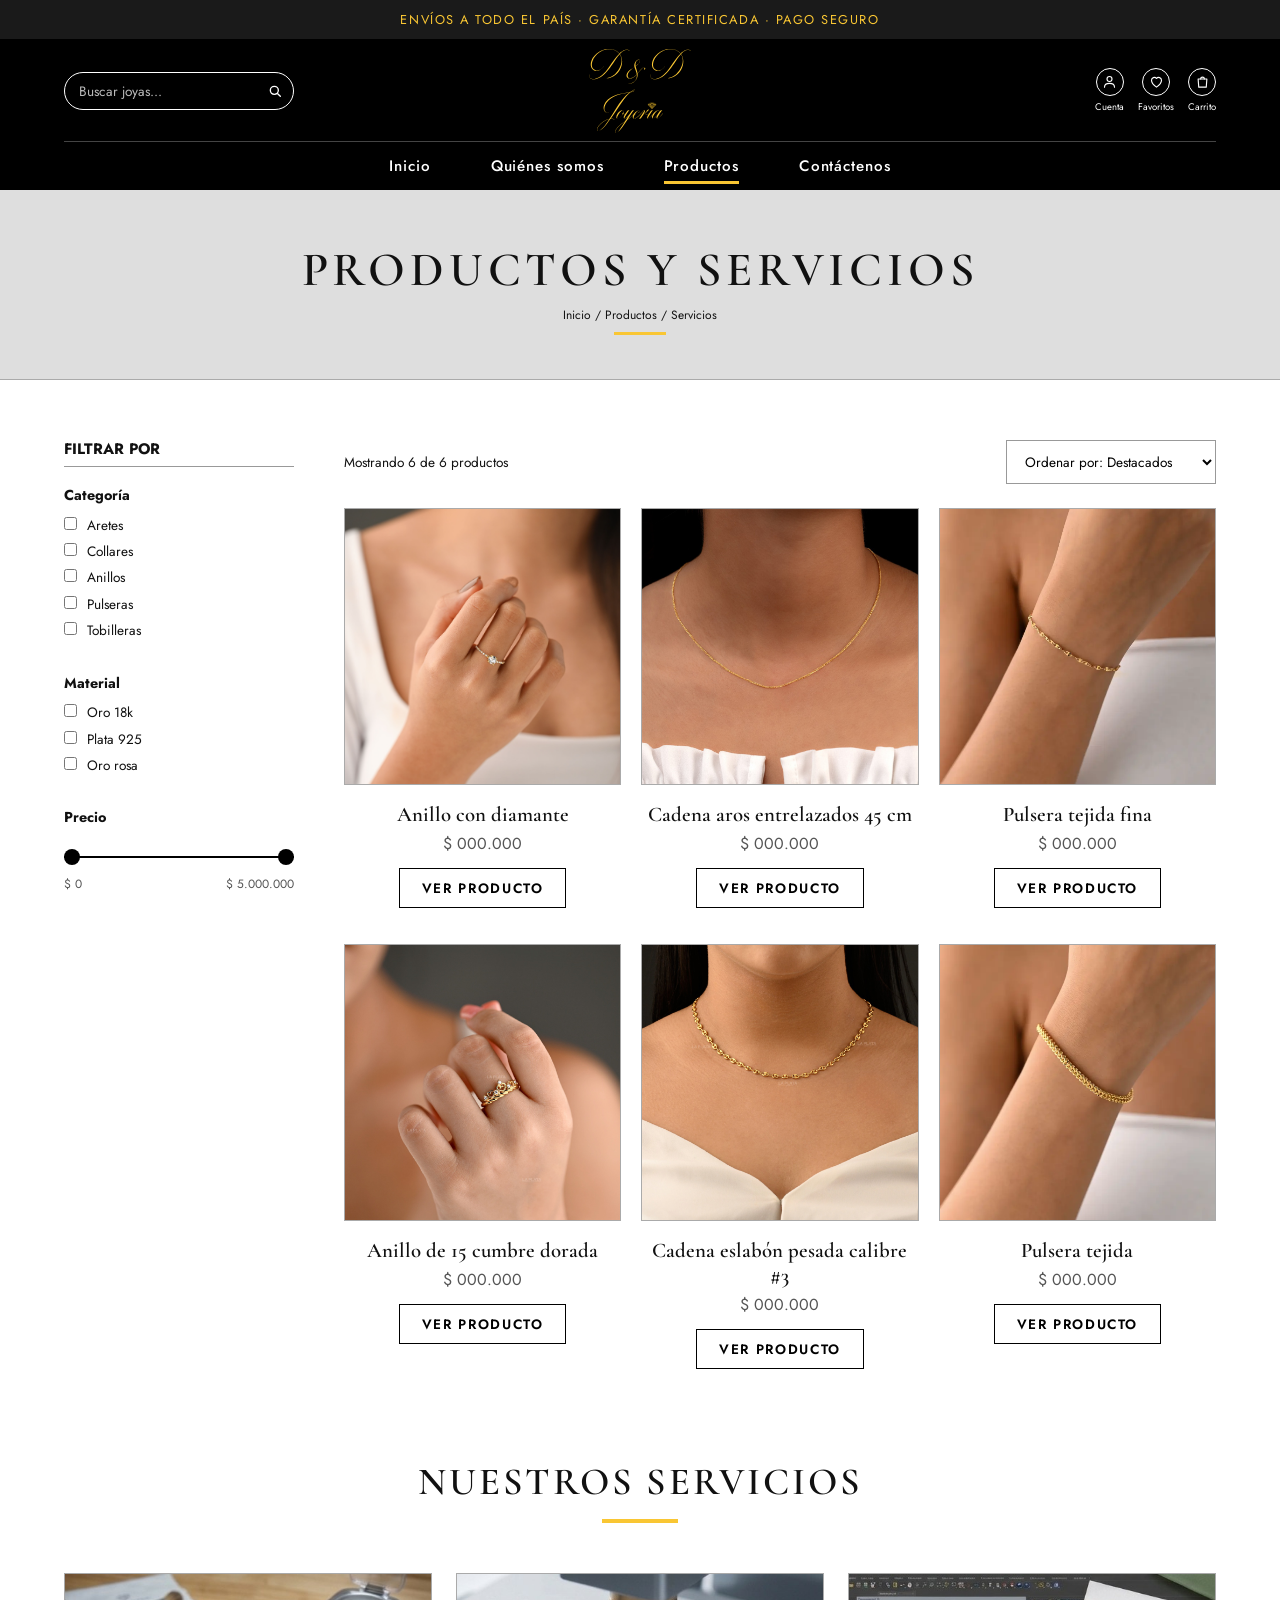
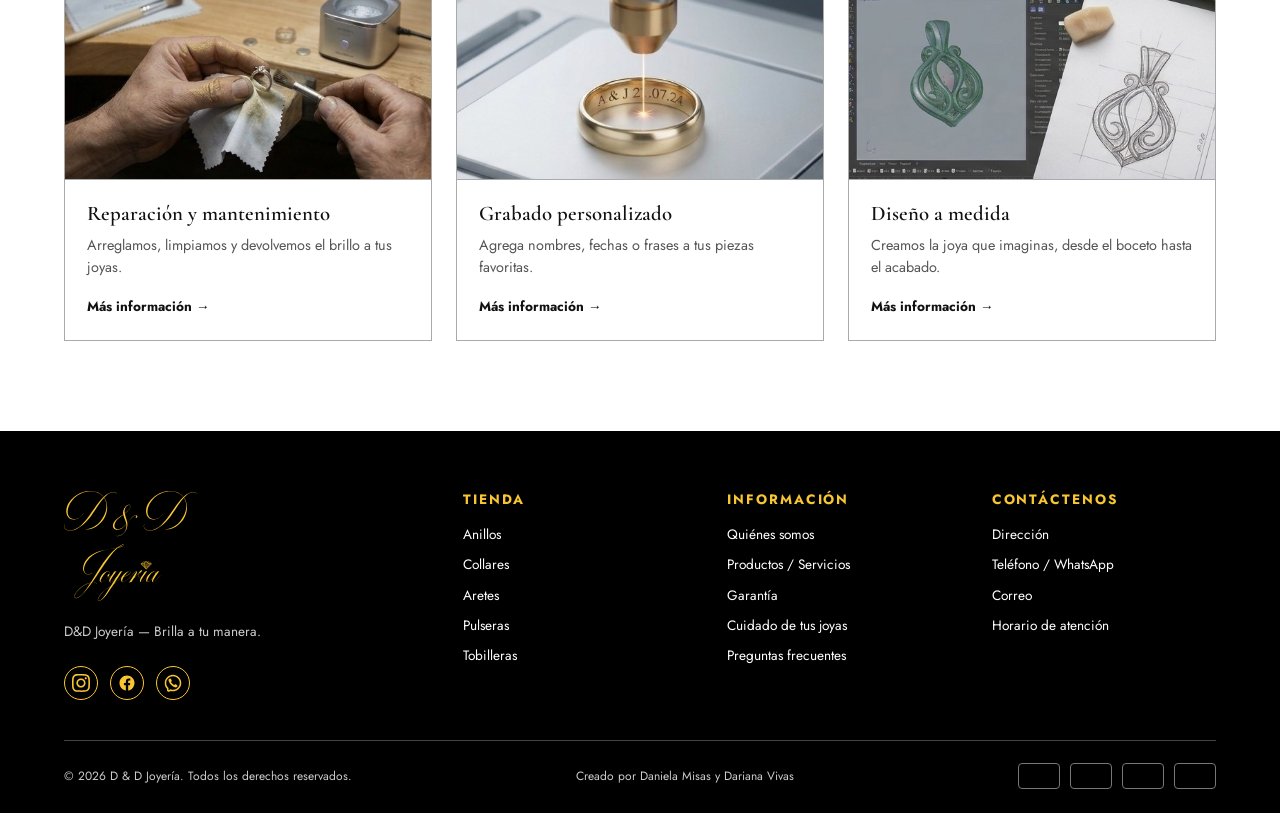
==== pages/productos.html @ 406ed910 "Pagina Web DyD joyeria" ====
<!DOCTYPE html>
<html lang="es">
<head>
    <meta charset="UTF-8">
    <meta name="viewport" content="width=device-width, initial-scale=1.0">
    <title>Productos y servicios | D&amp;D Joyería</title>
    <link rel="icon" href="../assets/icons/favicon.ico" type="image/x-icon">
    <link rel="preconnect" href="https://fonts.googleapis.com">
    <link rel="preconnect" href="https://fonts.gstatic.com" crossorigin>
    <link href="https://fonts.googleapis.com/css2?family=Cormorant+Garamond:wght@500;600;700&family=Jost:wght@400;500;600;700&display=swap" rel="stylesheet">
    <link rel="stylesheet" href="../css/styles.css">
</head>
<body>

    <div class="topbar">Envíos a todo el país · Garantía certificada · Pago seguro</div>

    <header class="main-header header-interno">
        <form class="search" role="search" action="#">
            <label for="buscar" class="sr-only">Buscar joyas</label>
            <input type="search" id="buscar" name="q" placeholder="Buscar joyas...">
            <button type="submit" aria-label="Buscar"><svg viewBox="0 0 24 24" aria-hidden="true"><circle cx="11" cy="11" r="6"/><path d="m16 16 4 4"/></svg></button>
        </form>

        <a class="logo" href="../index.html"><img src="../assets/icons/logo-dyd-joyeria.svg" alt="D&D Joyería" width="743" height="614"></a>

        <div class="header-icons">
            <a href="#" class="icon-link"><span class="icon-circle"><svg viewBox="0 0 24 24" aria-hidden="true"><circle cx="12" cy="8" r="4"/><path d="M4 21c0-4 4-6 8-6s8 2 8 6"/></svg></span><small>Cuenta</small></a>
            <a href="#" class="icon-link icon-favoritos"><span class="icon-circle"><svg viewBox="0 0 24 24" aria-hidden="true"><path d="M12 21s-8-5.5-8-11a4.5 4.5 0 0 1 8-2.8A4.5 4.5 0 0 1 20 10c0 5.5-8 11-8 11z"/></svg></span><small>Favoritos</small></a>
            <a href="#" class="icon-link"><span class="icon-circle"><svg viewBox="0 0 24 24" aria-hidden="true"><path d="M5 8h14l-1 13H6z"/><path d="M9 8a3 3 0 0 1 6 0"/></svg></span><small>Carrito</small></a>
        </div>

        <nav class="nav-bar">
            <ul>
                <li><a href="../index.html">Inicio</a></li>
                <li><a href="quienes-somos.html">Quiénes somos</a></li>
                <li><a href="productos.html" class="active">Productos</a></li>
                <li><a href="contactenos.html">Contáctenos</a></li>
            </ul>
        </nav>
    </header>

    <main>
        <section class="page-banner">
            <h1>Productos y servicios</h1>
            <p class="breadcrumb"><a href="../index.html">Inicio</a> / <span aria-current="page">Productos / Servicios</span></p>
        </section>

        <section class="catalog container">
            <aside class="filters" aria-label="Filtros">
                <h2>Filtrar por</h2>
                <fieldset><legend>Categoría</legend><label><input type="checkbox" name="categoria" value="aretes"> Aretes</label><label><input type="checkbox" name="categoria" value="collares"> Collares</label><label><input type="checkbox" name="categoria" value="anillos"> Anillos</label><label><input type="checkbox" name="categoria" value="pulseras"> Pulseras</label><label><input type="checkbox" name="categoria" value="Tobilleras"> Tobilleras</label></fieldset>
                <fieldset><legend>Material</legend><label><input type="checkbox" name="material" value="Oro 18k"> Oro 18k</label><label><input type="checkbox" name="material" value="Plata 925"> Plata 925</label><label><input type="checkbox" name="material" value="Oro rosa"> Oro rosa</label></fieldset>
                <fieldset>
                    <legend>Precio</legend>
                    <div class="range-dual">
                        <input type="range" id="precio-min" min="0" max="5000000" step="50000" value="0" aria-label="Precio mínimo">
                        <input type="range" id="precio-max" min="0" max="5000000" step="50000" value="5000000" aria-label="Precio máximo">
                    </div>
                    <p class="range-labels"><span id="precio-min-txt">$ 0</span><span id="precio-max-txt">$ 5.000.000</span></p>
                </fieldset>
            </aside>

            <div class="catalog-main">
                <div class="toolbar">
                    <p>Mostrando 6 de 6 productos</p>
                    <label class="sr-only" for="orden">Ordenar por</label>
                    <select id="orden" name="orden">
                        <option>Ordenar por: Destacados</option>
                        <option>Precio: menor a mayor</option>
                        <option>Precio: mayor a menor</option>
                        <option>Más recientes</option>
                    </select>
                </div>
                <div class="catalog-grid">
                    <article class="product">
                        <img src="../assets/images/anillo-diamante.png" alt="Anillo con diamante">
                        <h3>Anillo con diamante</h3>
                        <p class="price">$ 000.000</p>
                        <a href="#" class="btn btn-outline btn-xs">Ver producto</a>
                    </article>
                    <article class="product">
                        <img src="../assets/images/cadena-aros-entrelazados-45cm.jpg" alt="Cadena aros entrelazados 45 cm">
                        <h3>Cadena aros entrelazados 45 cm</h3>
                        <p class="price">$ 000.000</p>
                        <a href="#" class="btn btn-outline btn-xs">Ver producto</a>
                    </article>
                    <article class="product">
                        <img src="../assets/images/pulsera-tejida-fina.png" alt="Pulsera tejida fina">
                        <h3>Pulsera tejida fina</h3>
                        <p class="price">$ 000.000</p>
                        <a href="#" class="btn btn-outline btn-xs">Ver producto</a>
                    </article>
                    <article class="product">
                        <img src="../assets/images/anillo-15-cumbre-dorada.jpg" alt="Anillo de 15 cumbre dorada">
                        <h3>Anillo de 15 cumbre dorada</h3>
                        <p class="price">$ 000.000</p>
                        <a href="#" class="btn btn-outline btn-xs">Ver producto</a>
                    </article>
                    <article class="product">
                        <img src="../assets/images/cadena-eslabon-pesada-3.jpg" alt="Cadena eslabón pesada calibre #3">
                        <h3>Cadena eslabón pesada calibre #3</h3>
                        <p class="price">$ 000.000</p>
                        <a href="#" class="btn btn-outline btn-xs">Ver producto</a>
                    </article>
                    <article class="product">
                        <img src="../assets/images/pulsera-tejida.png" alt="Pulsera tejida">
                        <h3>Pulsera tejida</h3>
                        <p class="price">$ 000.000</p>
                        <a href="#" class="btn btn-outline btn-xs">Ver producto</a>
                    </article>
                </div>
            </div>
        </section>

        <section class="services container">
            <h2 class="section-title">Nuestros servicios</h2>
            <div class="services-grid">
                <article class="service">
                    <img src="../assets/images/reparacionymantenimiento.jpg" alt="">
                    <div class="service-body">
                        <h3>Reparación y mantenimiento</h3>
                        <p>Arreglamos, limpiamos y devolvemos el brillo a tus joyas.</p>
                        <a href="contactenos.html">Más información &rarr;</a>
                    </div>
                </article>
                <article class="service">
                    <img src="../assets/images/grabadopersonalizado.jpg" alt="">
                    <div class="service-body">
                        <h3>Grabado personalizado</h3>
                        <p>Agrega nombres, fechas o frases a tus piezas favoritas.</p>
                        <a href="contactenos.html">Más información &rarr;</a>
                    </div>
                </article>
                <article class="service">
                    <img src="../assets/images/diseñoamedida.jpg" alt="">
                    <div class="service-body">
                        <h3>Diseño a medida</h3>
                        <p>Creamos la joya que imaginas, desde el boceto hasta el acabado.</p>
                        <a href="contactenos.html">Más información &rarr;</a>
                    </div>
                </article>
            </div>
        </section>
    </main>

    <footer class="main-footer">
        <div class="container">
            <div class="footer-grid">
                <div class="footer-brand">
                    <img src="../assets/icons/logo-dyd-joyeria.svg" alt="D&D Joyería" width="743" height="614">
                    <p class="footer-text">D&amp;D Joyería — Brilla a tu manera.</p>
                    <div class="social">
                        <a href="#" aria-label="Instagram"><img src="../assets/icons/instagram.svg" alt=""></a>
                        <a href="#" aria-label="Facebook"><img src="../assets/icons/facebook.svg" alt=""></a>
                        <a href="#" aria-label="WhatsApp"><img src="../assets/icons/whatsapp.svg" alt=""></a>
                    </div>
                </div>
                <div>
                    <h3>Tienda</h3>
                    <ul>
                        <li><a href="productos.html">Anillos</a></li>
                        <li><a href="productos.html">Collares</a></li>
                        <li><a href="productos.html">Aretes</a></li>
                        <li><a href="productos.html">Pulseras</a></li>
                        <li><a href="productos.html">Tobilleras</a></li>
                    </ul>
                </div>
                <div>
                    <h3>Información</h3>
                    <ul>
                        <li><a href="quienes-somos.html">Quiénes somos</a></li>
                        <li><a href="productos.html">Productos / Servicios</a></li>
                        <li><a href="#">Garantía</a></li>
                        <li><a href="#">Cuidado de tus joyas</a></li>
                        <li><a href="#">Preguntas frecuentes</a></li>
                    </ul>
                </div>
                <div>
                    <h3>Contáctenos</h3>
                    <ul>
                        <li><a href="contactenos.html">Dirección</a></li>
                        <li><a href="contactenos.html">Teléfono / WhatsApp</a></li>
                        <li><a href="contactenos.html">Correo</a></li>
                        <li><a href="contactenos.html">Horario de atención</a></li>
                    </ul>
                </div>
            </div>
            <div class="footer-bottom">
                <p>&copy; 2026 D &amp; D Joyería. Todos los derechos reservados.</p>
                <p>Creado por Daniela Misas y Dariana Vivas</p>
                <div class="payments" aria-label="Medios de pago"><span></span><span></span><span></span><span></span></div>
            </div>
        </div>
    </footer>

    <script src="../js/main.js"></script>
</body>
</html>
---- css/styles.css ----
/* ==========================================================================
   D&D JOYERÍA · Estilos base + Inicio (según mockup)
   ========================================================================== */
:root {
    --negro: #000;
    --barra: #1a1a1a;
    --amarillo: #F9C633;      /* Verifica el valor exacto con el cuentagotas en Illustrator */
    --gris: #dedede;          /* Placeholders de imagen */
    --gris-claro: #f1f1f1;    /* Franjas de beneficios y newsletter */
    --texto: #111;
    --texto-suave: #555;
    --fuente: 'Jost', 'Helvetica Neue', Arial, sans-serif;
    --fuente-titulos: 'Cormorant Garamond', Georgia, 'Times New Roman', serif;
}

/* ---------- Reinicio y base ---------- */
* { margin: 0; padding: 0; box-sizing: border-box; }
html { scroll-behavior: smooth; }
body { font-family: var(--fuente); color: var(--texto); background: #fff; line-height: 1.5; overflow-x: hidden; }
a { color: inherit; text-decoration: none; }
img { display: block; max-width: 100%; }
ul { list-style: none; }
h1, h2, h3 { line-height: 1.2; }
:focus-visible { outline: 2px solid #000; outline-offset: 2px; box-shadow: 0 0 0 5px var(--amarillo); }
.container { width: 90%; max-width: 1180px; margin: 0 auto; }
.center { text-align: center; }
.sr-only { position: absolute; width: 1px; height: 1px; overflow: hidden; clip: rect(0 0 0 0); white-space: nowrap; }

/* Título de sección con línea amarilla */
.section-title { text-align: center; text-transform: uppercase; font-size: 2rem; font-weight: 700; margin-bottom: 50px; }
.section-title::after { content: ""; display: block; width: 76px; height: 4px; background: var(--amarillo); margin: 14px auto 0; }

/* Botones */
.btn { display: inline-block; padding: 16px 44px; font: 700 .95rem var(--fuente); text-transform: uppercase; border: 1px solid #000; cursor: pointer; transition: background .25s, color .25s; }
.btn-dark { background: #000; color: var(--amarillo); }
.btn-dark:hover { background: var(--amarillo); color: #000; }
.btn-outline { background: transparent; color: #000; }
.btn-outline:hover { background: #000; color: var(--amarillo); }
.btn-small { padding: 14px 52px; font-size: .85rem; }

/* ---------- Barra superior ---------- */
.topbar { background: var(--barra); color: var(--amarillo); text-align: center; font-size: .9rem; text-transform: uppercase; padding: 10px 5%; }

/* ---------- Encabezado ---------- */
.main-header { position: sticky; top: 0; z-index: 1000; display: grid; grid-template-columns: 1fr auto 1fr; align-items: center; background: var(--negro); color: #fff; padding: 10px 5%; }
.logo img { height: 74px; width: auto; }
.menu-toggle { justify-self: start; display: flex; flex-direction: column; gap: 7px; width: 36px; padding: 6px 0; background: none; border: 0; cursor: pointer; }
.menu-toggle span { display: block; height: 2px; background: #fff; transition: transform .25s, opacity .25s; }
.menu-toggle[aria-expanded="true"] span:nth-child(1) { transform: translateY(9px) rotate(45deg); }
.menu-toggle[aria-expanded="true"] span:nth-child(2) { opacity: 0; }
.menu-toggle[aria-expanded="true"] span:nth-child(3) { transform: translateY(-9px) rotate(-45deg); }

.header-icons { justify-self: end; display: flex; gap: 14px; }
.icon-link { display: flex; flex-direction: column; align-items: center; gap: 4px; }
.icon-circle { display: grid; place-items: center; width: 28px; height: 28px; border: 1px solid #fff; border-radius: 50%; }
.icon-circle svg { width: 15px; height: 15px; fill: none; stroke: #fff; stroke-width: 1.8; stroke-linecap: round; stroke-linejoin: round; }
.icon-link small { font-size: .6rem; }
.icon-link:hover .icon-circle { border-color: var(--amarillo); }

/* Menú desplegable (hamburguesa) */
.nav-bar { position: absolute; top: 100%; left: 0; right: 0; background: var(--negro); border-top: 1px solid #333; max-height: 0; overflow: hidden; transition: max-height .3s ease; }
.nav-bar.is-open { max-height: 320px; }
.nav-bar ul { display: flex; justify-content: center; gap: 50px; padding: 18px 5%; flex-wrap: wrap; }
.nav-bar a { font-size: .95rem; font-weight: 700; padding-bottom: 4px; border-bottom: 3px solid transparent; }
.nav-bar a:hover, .nav-bar a.active { border-bottom-color: var(--amarillo); }

/* ---------- Banner principal / Slider ---------- */
.hero { position: relative; height: clamp(400px, 62vh, 540px); background: var(--gris); border-bottom: 1px solid #aaa; }
.slide { position: absolute; inset: 0; display: flex; align-items: center; justify-content: center; text-align: center; padding: 0 20px;
         background-color: var(--gris); background-image: var(--img, none); background-size: cover; background-position: center;
         opacity: 0; visibility: hidden; transition: opacity .6s ease, visibility .6s; }
.slide.is-active { opacity: 1; visibility: visible; }
.slide-kicker { font-size: .95rem; font-weight: 700; text-transform: uppercase; margin-bottom: 18px; }
.slide-title { font-size: clamp(2rem, 4.6vw, 3.4rem); font-weight: 700; max-width: 11em; margin: 0 auto 34px; }
.slider-dots { position: absolute; left: 0; right: 0; bottom: 26px; display: flex; justify-content: center; gap: 14px; }
.slider-dots button { width: 16px; height: 16px; border-radius: 50%; border: 1px solid #555; background: #fff; cursor: pointer; padding: 0; }
.slider-dots button[aria-current="true"] { background: #000; }
.slider-arrow { display: none; position: absolute; top: 50%; transform: translateY(-50%); width: 36px; height: 36px; border-radius: 50%; border: 1px solid #555; background: #fff; font-size: 1.4rem; line-height: 1; cursor: pointer; }
.slider-arrow.prev { left: 14px; }
.slider-arrow.next { right: 14px; }

/* ---------- Categorías ---------- */
.categories { padding: 70px 0 30px; }
.categories-grid { display: grid; grid-template-columns: repeat(3, 1fr); gap: 40px 20px; max-width: 900px; margin: 0 auto; }
.cat { text-align: center; }
.cat img { width: min(100%, 210px); aspect-ratio: 1; margin: 0 auto 14px; border-radius: 50%; object-fit: cover; background: var(--gris); border: 1px solid #999; }
.cat span { font-weight: 700; font-size: .95rem; }
.cat:hover span { text-decoration: underline; text-decoration-color: var(--amarillo); text-decoration-thickness: 3px; text-underline-offset: 5px; }

/* ---------- Productos destacados ---------- */
.products { padding: 60px 0 80px; }
.products-grid { display: grid; grid-template-columns: repeat(3, 1fr); gap: 40px 24px; margin-bottom: 50px; }
.product { text-align: center; }
.product img { width: 100%; aspect-ratio: 1; object-fit: cover; background: var(--gris); border: 1px solid #aaa; margin-bottom: 18px; }
.product h3 { font-size: 1rem; font-weight: 700; }
.product .price { color: var(--texto-suave); margin-top: 4px; }
.product:hover h3 { text-decoration: underline; text-decoration-color: var(--amarillo); text-decoration-thickness: 3px; text-underline-offset: 4px; }

/* ---------- Banners promocionales ---------- */
.promos { display: grid; gap: 24px; }
.promo { display: flex; flex-direction: column; align-items: flex-start; justify-content: center; min-height: 300px; padding: 40px 12%;
         background-color: var(--gris); background-image: var(--img, none); background-size: cover; background-position: center; border: 1px solid #aaa; }
.promo h2 { font-size: 2rem; margin-bottom: 8px; }
.promo p { color: var(--texto-suave); font-size: 1.1rem; margin-bottom: 26px; }

/* ---------- Beneficios ---------- */
.benefits { background: var(--gris-claro); padding: 60px 5%; margin-top: 60px; }
.benefits-grid { display: grid; grid-template-columns: repeat(2, 1fr); gap: 40px 20px; max-width: 900px; margin: 0 auto; }
.benefit { text-align: center; }
.benefit-icon { display: block; width: 64px; height: 64px; margin: 0 auto 14px; border-radius: 50%; background: #fff; border: 1px solid #999; }
.benefit h3 { font-size: 1.05rem; }
.benefit p { color: var(--texto-suave); font-size: .95rem; }

/* ---------- Instagram ---------- */
.instagram { padding: 70px 0 80px; }
.insta-grid { display: grid; grid-template-columns: repeat(3, 1fr); gap: 16px; }
.insta-grid img { width: 100%; aspect-ratio: 1; object-fit: cover; background: var(--gris); border: 1px solid #aaa; }
.insta-grid a:hover img { opacity: .85; }

/* ---------- Newsletter ---------- */
.newsletter { background: var(--gris-claro); text-align: center; padding: 70px 5%; }
.newsletter h2 { font-size: 2rem; }
.newsletter > p { color: var(--texto-suave); font-size: 1.15rem; margin: 10px 0 36px; }
.newsletter-form { display: flex; gap: 12px; max-width: 800px; margin: 0 auto; }
.newsletter-form input { flex: 1; min-width: 0; padding: 20px 24px; font: 1rem var(--fuente); border: 1px solid #999; background: #fff; }
.newsletter-form .btn { padding: 0 44px; }
.newsletter-msg { min-height: 1.5em; margin-top: 16px; font-weight: 700; }

/* ---------- Pie de página ---------- */
.main-footer { background: var(--negro); color: #fff; padding: 60px 0 24px; }
.footer-grid { display: grid; grid-template-columns: 1.6fr 1fr 1fr 1fr; gap: 40px; margin-bottom: 40px; }
.footer-brand img { height: 90px; width: auto; margin-bottom: 40px; }
.social { display: flex; gap: 12px; }
.social a { display: grid; place-items: center; width: 34px; height: 34px; border: 1px solid var(--amarillo); border-radius: 50%; color: var(--amarillo); font-size: .7rem; font-weight: 700; }
.social a:hover { background: var(--amarillo); color: #000; }
.main-footer h3 { color: var(--amarillo); font-size: .85rem; text-transform: uppercase; margin-bottom: 16px; }
.main-footer li { margin-bottom: 10px; font-size: .85rem; }
.main-footer li a:hover { color: var(--amarillo); }
.footer-bottom { display: flex; justify-content: space-between; align-items: center; gap: 16px; flex-wrap: wrap; border-top: 1px solid #444; padding-top: 22px; font-size: .75rem; color: #ccc; }
.payments { display: flex; gap: 10px; }
.payments span { width: 42px; height: 26px; border: 1px solid #777; border-radius: 4px; }

/* ---------- Responsive ---------- */
@media (max-width: 768px) {
    .logo img { height: 56px; }
    .section-title { font-size: 1.5rem; margin-bottom: 36px; }
    .categories-grid { gap: 28px 12px; }
    .products-grid { grid-template-columns: repeat(2, 1fr); gap: 32px 16px; }
    .slider-arrow { display: block; }
    .promo { min-height: 220px; padding: 30px 8%; }
    .promo h2 { font-size: 1.5rem; }
    .benefits-grid { gap: 32px 12px; }
    .newsletter h2 { font-size: 1.5rem; }
    .newsletter-form { flex-direction: column; }
    .newsletter-form .btn { padding: 18px; }
    .footer-grid { grid-template-columns: 1fr 1fr; }
    .footer-brand { grid-column: 1 / -1; }
    .footer-brand img { margin-bottom: 24px; }
    .footer-bottom { flex-direction: column; text-align: center; }
    .nav-bar ul { flex-direction: column; align-items: center; gap: 16px; }
    .nav-bar.is-open { max-height: 380px; }
}
@media (max-width: 600px) {
    .icon-favoritos { display: none; }  /* El mockup móvil muestra 2 iconos */
    .icon-link small { display: none; }
    .insta-grid { gap: 8px; }
}
@media (prefers-reduced-motion: reduce) {
    * { transition: none !important; scroll-behavior: auto !important; }
}

/* ==========================================================================
   PÁGINAS INTERNAS (Quiénes somos · Productos / Servicios · Contáctenos)
   ========================================================================== */

/* ---------- Botones extra ---------- */
.btn-amarillo { background: var(--amarillo); color: #000; border-color: var(--amarillo); }
.btn-amarillo:hover { background: transparent; color: var(--amarillo); }
.btn-xs { padding: 9px 22px; font-size: .75rem; margin-top: 12px; }

/* ---------- Header interno (buscador + menú siempre visible) ---------- */
.header-interno { grid-template-columns: 1fr auto 1fr; row-gap: 8px; }
.header-interno .nav-bar { position: static; grid-column: 1 / -1; max-height: none; overflow: visible; border-top: 1px solid #444; }
.header-interno .nav-bar ul { gap: 60px; padding: 12px 0 2px; }
.search { justify-self: start; display: flex; align-items: center; width: min(100%, 230px); border: 1px solid #fff; border-radius: 20px; padding: 0 6px 0 14px; }
.search input { flex: 1; min-width: 0; background: transparent; border: 0; color: #fff; font: .85rem var(--fuente); padding: 8px 0; }
.search input::placeholder { color: #bbb; }
.search input:focus-visible { outline: none; box-shadow: none; }
.search:focus-within { border-color: var(--amarillo); }
.search button { background: none; border: 0; cursor: pointer; display: grid; place-items: center; padding: 4px; }
.search svg { width: 16px; height: 16px; fill: none; stroke: #fff; stroke-width: 2; stroke-linecap: round; }

/* ---------- Banner de página ---------- */
.page-banner { background: var(--gris); border-bottom: 1px solid #aaa; text-align: center; padding: 52px 5% 44px; }
.page-banner h1 { font-size: 2.4rem; text-transform: uppercase; }
.breadcrumb { font-size: .75rem; margin-top: 6px; }
.breadcrumb a:hover { text-decoration: underline; }
.breadcrumb::after { content: ""; display: block; width: 52px; height: 3px; background: var(--amarillo); margin: 8px auto 0; }

/* ---------- Quiénes somos ---------- */
.about { display: grid; grid-template-columns: 5fr 6fr; gap: 60px; align-items: start; padding: 70px 0 60px; }
.about-img { width: 100%; aspect-ratio: 1 / 1.1; object-fit: cover; background: var(--gris); border: 1px solid #aaa; }
.about-copy h2 { font-size: 1.8rem; }
.about-label { font-size: .8rem; text-transform: uppercase; margin: 6px 0 30px; }
.about-label::after { content: ""; display: block; width: 44px; height: 3px; background: var(--amarillo); margin-top: 10px; }
.about-copy p { font-size: 1.1rem; margin-bottom: 22px; max-width: 34em; }
.about-copy .btn { margin-top: 20px; }

.values { padding: 40px 0 50px; }
.values-grid { display: grid; grid-template-columns: repeat(3, 1fr); gap: 30px; max-width: 900px; margin: 0 auto; }
.value { text-align: center; }
.value .benefit-icon { background: var(--gris); }
.value h3 { font-size: 1.05rem; margin-bottom: 6px; }
.value p { color: var(--texto-suave); font-size: .95rem; }

.workshop { padding: 30px 0 80px; }
.workshop-grid { display: grid; grid-template-columns: repeat(4, 1fr); gap: 16px; }
.workshop-grid img { width: 100%; aspect-ratio: 1 / 1.1; object-fit: cover; background: var(--gris); border: 1px solid #aaa; }

.cta-band { background: var(--negro); color: #fff; text-align: center; padding: 56px 5%; }
.cta-band h2 { color: var(--amarillo); font-size: 1.8rem; }
.cta-band p { margin: 8px 0 26px; }
.cta-band + .main-footer { border-top: 1px solid #333; }

/* ---------- Productos / Servicios ---------- */
.catalog { display: grid; grid-template-columns: 230px 1fr; gap: 50px; padding: 60px 0 40px; align-items: start; }
.filters h2 { font-size: .95rem; text-transform: uppercase; padding-bottom: 8px; border-bottom: 1px solid #999; margin-bottom: 18px; }
.filters fieldset { border: 0; margin-bottom: 26px; }
.filters legend { font-size: .9rem; font-weight: 700; margin-bottom: 8px; }
.filters label { display: block; font-size: .85rem; margin-bottom: 6px; cursor: pointer; }
.filters input[type="checkbox"], .check input { accent-color: #000; margin-right: 6px; }

.range-dual { position: relative; height: 24px; margin-top: 8px; }
.range-dual::before { content: ""; position: absolute; left: 0; right: 0; top: 50%; height: 2px; background: #000; transform: translateY(-50%); }
.range-dual input { position: absolute; inset: 0; width: 100%; margin: 0; background: none; pointer-events: none; -webkit-appearance: none; appearance: none; }
.range-dual input::-webkit-slider-runnable-track { background: transparent; }
.range-dual input::-moz-range-track { background: transparent; }
.range-dual input::-webkit-slider-thumb { -webkit-appearance: none; pointer-events: auto; width: 16px; height: 16px; border-radius: 50%; background: #000; border: 0; cursor: pointer; }
.range-dual input::-moz-range-thumb { pointer-events: auto; width: 16px; height: 16px; border-radius: 50%; background: #000; border: 0; cursor: pointer; }
.range-dual input:focus-visible { outline: none; box-shadow: none; }
.range-dual input:focus-visible::-webkit-slider-thumb { box-shadow: 0 0 0 4px var(--amarillo); }
.range-dual input:focus-visible::-moz-range-thumb { box-shadow: 0 0 0 4px var(--amarillo); }
.range-labels { display: flex; justify-content: space-between; font-size: .75rem; color: var(--texto-suave); margin-top: 6px; }

.toolbar { display: flex; justify-content: space-between; align-items: center; gap: 16px; margin-bottom: 24px; font-size: .85rem; }
.toolbar select { padding: 10px 14px; border: 1px solid #999; background: #fff; font: .85rem var(--fuente); min-width: 210px; }
.catalog-grid { display: grid; grid-template-columns: repeat(3, 1fr); gap: 36px 20px; }
.pagination { display: flex; justify-content: center; gap: 10px; margin-top: 50px; }
.pagination a { display: grid; place-items: center; width: 38px; height: 38px; border: 1px solid #999; font-size: .9rem; }
.pagination a:hover { border-color: #000; }
.pagination a[aria-current="page"] { background: #000; color: #fff; border-color: #000; }

.services { padding: 50px 0 90px; }
.services-grid { display: grid; grid-template-columns: repeat(3, 1fr); gap: 24px; }
.service { border: 1px solid #aaa; background: #fff; }
.service img { width: 100%; aspect-ratio: 16 / 9; object-fit: cover; background: var(--gris); border-bottom: 1px solid #aaa; }
.service-body { padding: 22px; }
.service h3 { font-size: 1.05rem; margin-bottom: 8px; }
.service p { color: var(--texto-suave); font-size: .9rem; margin-bottom: 16px; }
.service a { font-size: .85rem; font-weight: 700; }
.service a:hover { text-decoration: underline; text-decoration-color: var(--amarillo); text-decoration-thickness: 3px; text-underline-offset: 4px; }

/* ---------- Contáctenos ---------- */
.contact { display: grid; grid-template-columns: 1.3fr 1fr; gap: 60px; padding: 70px 0 90px; align-items: start; }
.contact h2 { font-size: 1.4rem; margin-bottom: 24px; }
.contact-form { display: grid; grid-template-columns: 1fr 1fr; gap: 18px 20px; }
.field-full { grid-column: 1 / -1; }
.field label { display: block; font-size: .8rem; font-weight: 700; margin-bottom: 6px; }
.field input, .field textarea { width: 100%; padding: 11px 12px; border: 1px solid #777; background: #fff; font: .95rem var(--fuente); }
.field textarea { resize: vertical; }
.check { font-size: .8rem; cursor: pointer; }
.form-msg { margin-top: 16px; font-weight: 700; min-height: 1.5em; }

.contact-info li { display: flex; gap: 16px; align-items: center; margin-bottom: 20px; }
.contact-icon { flex: none; display: grid; place-items: center; width: 42px; height: 42px; border-radius: 50%; background: var(--gris); border: 1px solid #aaa; }
.contact-icon svg { width: 20px; height: 20px; fill: none; stroke: #111; stroke-width: 1.8; stroke-linecap: round; stroke-linejoin: round; }
.contact-info strong, .contact-info li span:not(.contact-icon), .contact-info li a { display: block; }
.contact-info strong { font-size: .9rem; }
.contact-info li a:hover { text-decoration: underline; text-decoration-color: var(--amarillo); text-decoration-thickness: 3px; text-underline-offset: 4px; }
.map-box { display: grid; place-items: center; aspect-ratio: 16 / 10; margin-top: 30px; background: var(--gris); border: 1px solid #aaa; color: var(--texto-suave); font-size: .85rem; }
.map-box iframe { width: 100%; height: 100%; border: 0; }

/* Texto del footer en páginas internas */
.footer-text { font-size: .85rem; color: #ccc; margin: -20px 0 24px; max-width: 22em; }

/* ---------- Responsive (internas) ---------- */
@media (max-width: 900px) {
    .catalog { grid-template-columns: 1fr; gap: 30px; }
    .filters { display: grid; grid-template-columns: repeat(auto-fit, minmax(160px, 1fr)); gap: 0 30px; }
    .filters h2 { grid-column: 1 / -1; }
    .contact, .about { grid-template-columns: 1fr; gap: 40px; }
    .services-grid { grid-template-columns: 1fr; }
}
@media (max-width: 768px) {
    .header-interno { grid-template-columns: auto 1fr; }
    .header-interno .logo { justify-self: start; }
    .header-interno .header-icons { justify-self: end; }
    .header-interno .search { grid-column: 1 / -1; order: 3; width: 100%; }
    .header-interno .nav-bar { order: 4; }
    .header-interno .nav-bar ul { flex-direction: row; flex-wrap: wrap; justify-content: center; gap: 10px 22px; }
    .page-banner h1 { font-size: 1.7rem; }
    .values-grid { grid-template-columns: 1fr; }
    .workshop-grid { grid-template-columns: repeat(2, 1fr); }
    .catalog-grid { grid-template-columns: repeat(2, 1fr); gap: 28px 14px; }
    .toolbar { flex-direction: column; align-items: stretch; }
    .contact-form { grid-template-columns: 1fr; }
    .footer-text { margin-top: -10px; }
}

/* ==========================================================================
   TIPOGRAFÍA DE JOYERÍA 
   ========================================================================== */
.section-title, .slide-title, .page-banner h1, .promo h2, .newsletter h2, .about-copy h2,
.cta-band h2, .contact h2, .product h3, .service h3, .benefit h3, .value h3 {
    font-family: var(--fuente-titulos); font-weight: 600;
}
.section-title { font-size: 2.4rem; letter-spacing: .08em; }
.slide-title { font-size: clamp(2.4rem, 5.2vw, 4.2rem); line-height: 1.1; max-width: 12em; }
.page-banner h1 { font-size: 3rem; letter-spacing: .1em; }
.promo h2, .newsletter h2, .about-copy h2, .cta-band h2 { font-size: 2.4rem; }
.contact h2 { font-size: 1.9rem; }
.product h3, .service h3, .benefit h3, .value h3 { font-size: 1.3rem; }
.slide-kicker, .about-label { letter-spacing: .18em; }
.topbar { font-size: .8rem; letter-spacing: .12em; }
.btn { font-size: .85rem; font-weight: 600; letter-spacing: .12em; }
.main-footer h3 { letter-spacing: .14em; }
.nav-bar a { font-weight: 500; letter-spacing: .06em; }

/* ---------- Logo SVG completo ---------- */
.logo img { height: 84px; width: auto; }
.footer-brand > img { height: 110px; width: auto; }

/* ---------- Iconos SVG ---------- */
.benefit-icon { display: grid; place-items: center; }
.benefit-icon img { width: 30px; height: 30px; }
.social a { font-size: 0; }
.footer-brand .social img { width: 18px; height: 18px; margin: 0; }
.social a:hover img { filter: brightness(0); }

@media (max-width: 768px) {
    .logo img { height: 62px; }
    .footer-brand > img { height: 90px; }
    .section-title { font-size: 1.8rem; }
    .page-banner h1 { font-size: 2.1rem; }
    .promo h2, .newsletter h2, .about-copy h2, .cta-band h2 { font-size: 1.8rem; }
}

/* ==========================================================================
   SLIDES CON VISOR 3D (diamante · anillos · caja de regalo)
   ========================================================================== */
.slide-3d { display: grid; grid-template-columns: 1fr 1fr; align-items: center; gap: 20px; padding: 0 8%; text-align: left; }
.slide-3d .slide-title { margin-left: 0; margin-right: 0; }
.visor-3d { position: relative; width: 100%; height: 100%; min-height: 260px; }
.visor-3d canvas { display: block; width: 100%; height: 100%; cursor: grab; touch-action: pan-y; }
.visor-3d canvas.grabbing { cursor: grabbing; }
.visor-hint { position: absolute; left: 50%; bottom: 52px; transform: translateX(-50%); font-size: .72rem; letter-spacing: .18em; text-transform: uppercase; color: var(--texto-suave); pointer-events: none; transition: opacity .4s; }
.visor-3d.is-touched .visor-hint { opacity: 0; }

/* Si tu fondo es OSCURO: agrega la clase "slide-dark" al slide y cambia btn-dark por btn-amarillo */
.slide-dark { color: #fff; }
.slide-dark .visor-hint { color: #ddd; }

@media (max-width: 768px) {
    .hero { height: 540px; }
    .slide-3d { grid-template-columns: 1fr; grid-template-rows: auto 1fr; gap: 0; padding: 24px 20px 56px; text-align: center; }
    .slide-3d .slide-title { font-size: 1.9rem; margin-bottom: 18px; }
    .slide-3d .slide-kicker { margin-bottom: 10px; }
    .visor-hint { bottom: 8px; }
}
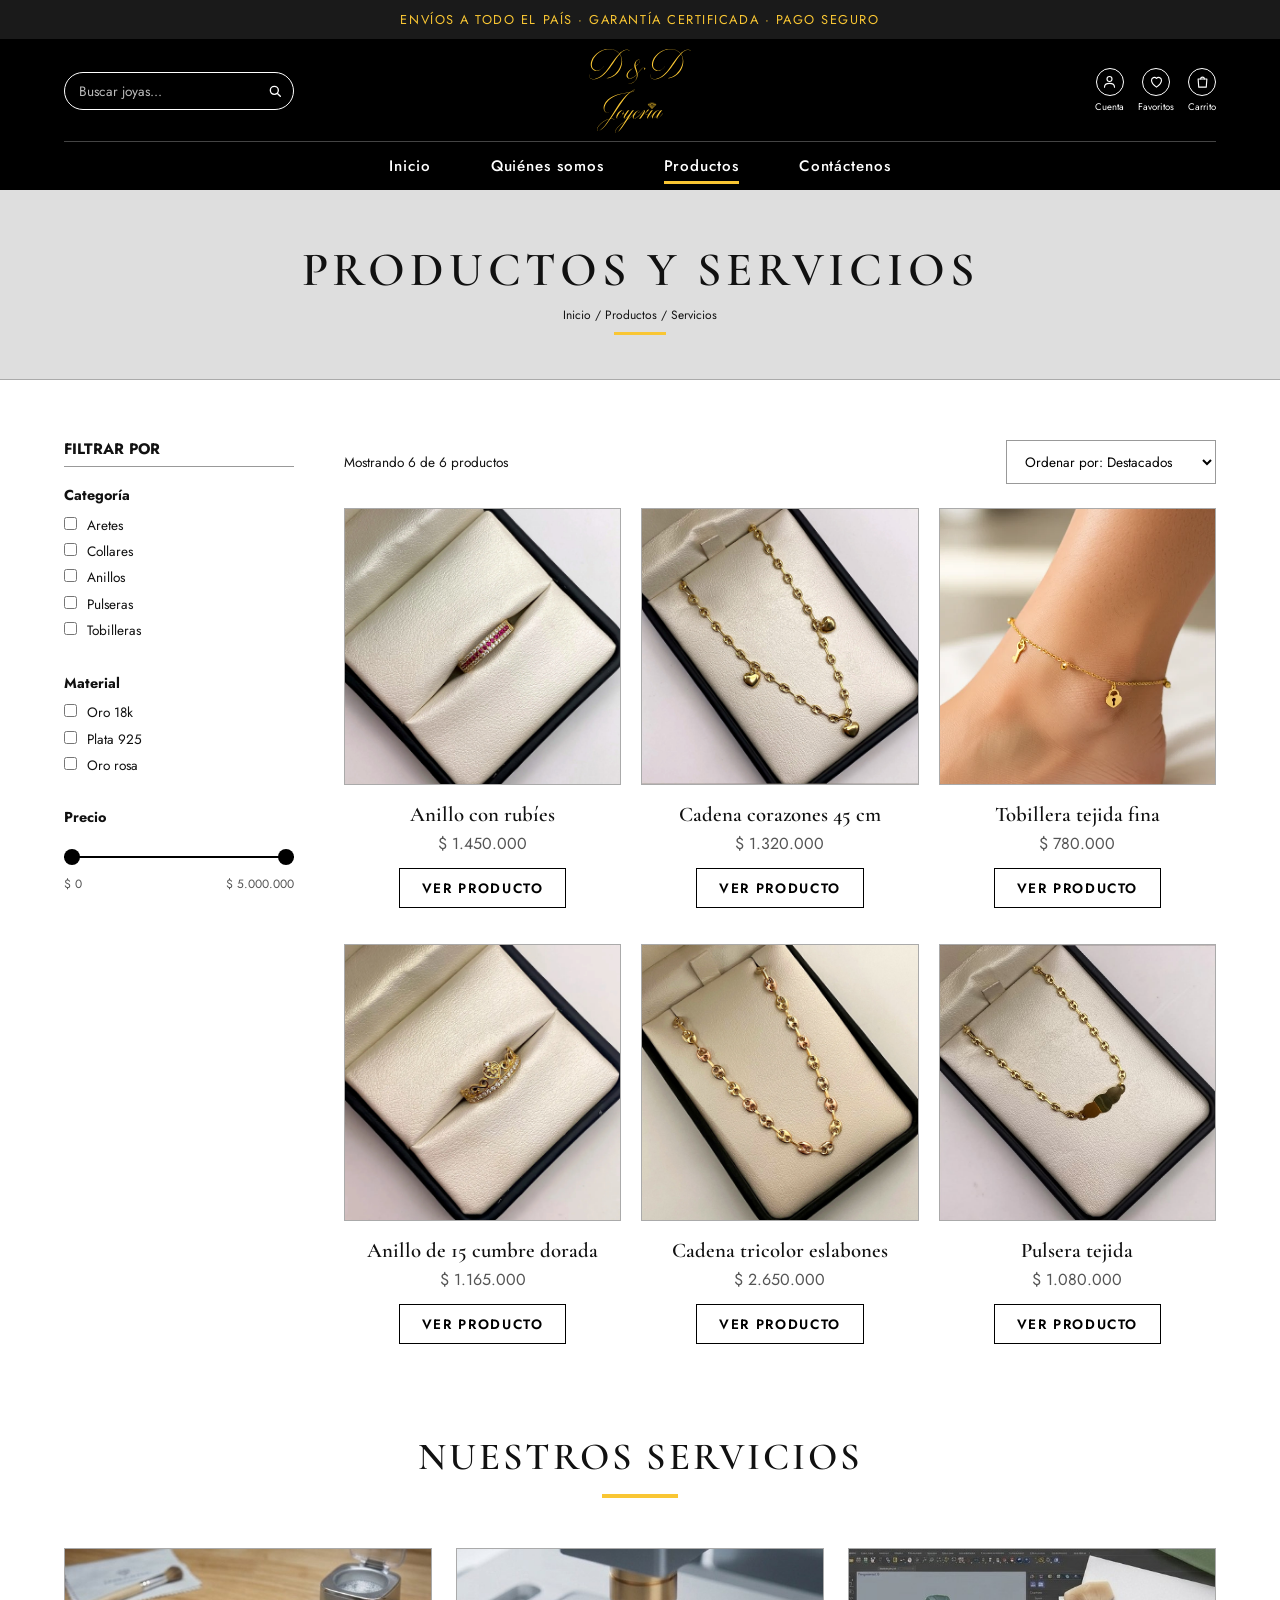
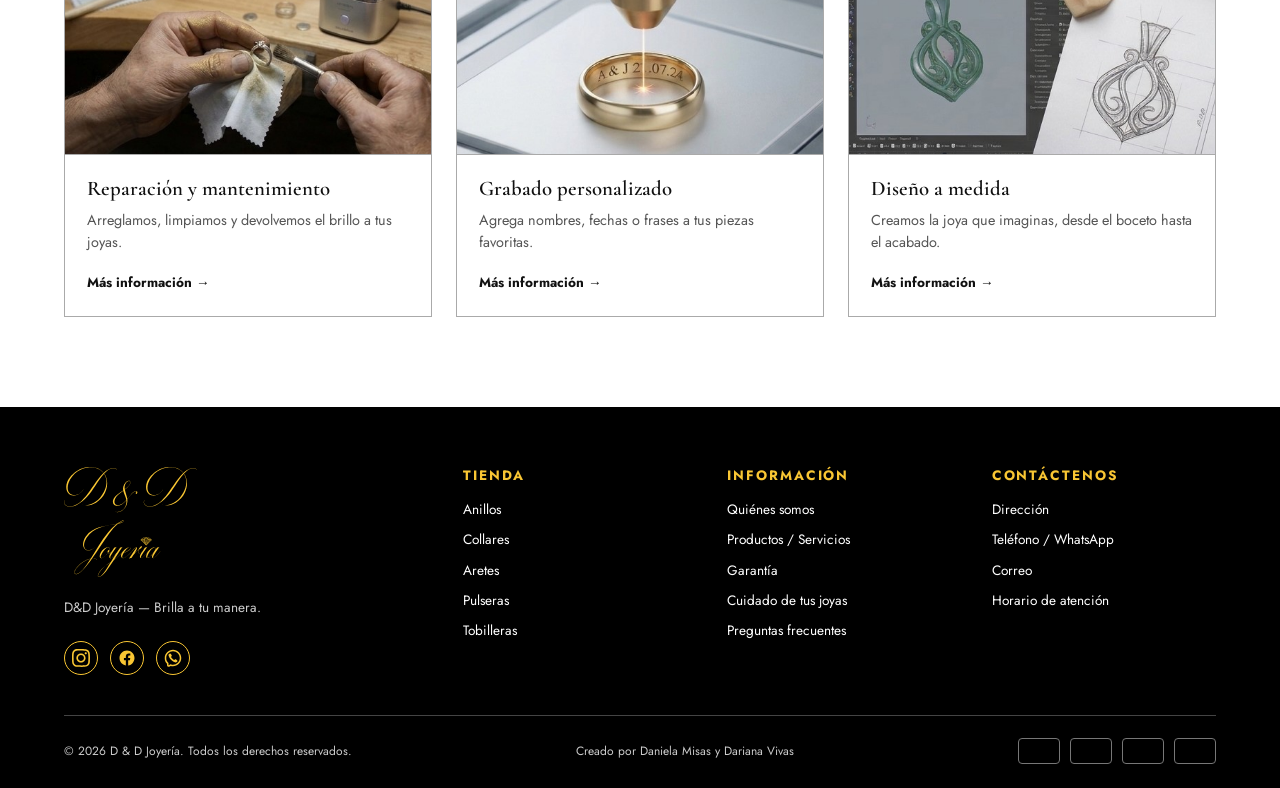
==== commit cf9741eb: "Cambios de imagenes" ====
--- a/pages/productos.html
+++ b/pages/productos.html
@@ -73,44 +73,45 @@
                 </div>
                 <div class="catalog-grid">
                     <article class="product">
-                        <img src="../assets/images/anillo-diamante.png" alt="Anillo con diamante">
-                        <h3>Anillo con diamante</h3>
-                        <p class="price">$ 000.000</p>
+                        <img src="../assets/images/anillo-rubies-oro-1200.jpg" alt="Anillo con rubíes en oro">
+                        <h3>Anillo con rubíes</h3>
+                        <p class="price">$ 1.450.000</p>
                         <a href="#" class="btn btn-outline btn-xs">Ver producto</a>
                     </article>
                     <article class="product">
-                        <img src="../assets/images/cadena-aros-entrelazados-45cm.jpg" alt="Cadena aros entrelazados 45 cm">
-                        <h3>Cadena aros entrelazados 45 cm</h3>
-                        <p class="price">$ 000.000</p>
+                        <img src="../assets/images/cadena-corazones-oro-1200.jpg" alt="Cadena corazones 45 cm">
+                        <h3>Cadena corazones 45 cm</h3>
+                        <p class="price">$ 1.320.000</p>
                         <a href="#" class="btn btn-outline btn-xs">Ver producto</a>
                     </article>
                     <article class="product">
-                        <img src="../assets/images/pulsera-tejida-fina.png" alt="Pulsera tejida fina">
-                        <h3>Pulsera tejida fina</h3>
-                        <p class="price">$ 000.000</p>
+                        <img src="../assets/images/tobillera-oro.png" alt="Tobillera tejida fina en oro">
+                        <h3>Tobillera tejida fina</h3>
+                        <p class="price">$ 780.000</p>
                         <a href="#" class="btn btn-outline btn-xs">Ver producto</a>
                     </article>
                     <article class="product">
-                        <img src="../assets/images/anillo-15-cumbre-dorada.jpg" alt="Anillo de 15 cumbre dorada">
+                        <img src="../assets/images/anillo-corona-quince-oro-1200.jpg" alt="Anillo de 15 cumbre dorada">
                         <h3>Anillo de 15 cumbre dorada</h3>
-                        <p class="price">$ 000.000</p>
+                        <p class="price">$ 1.165.000</p>
                         <a href="#" class="btn btn-outline btn-xs">Ver producto</a>
                     </article>
                     <article class="product">
-                        <img src="../assets/images/cadena-eslabon-pesada-3.jpg" alt="Cadena eslabón pesada calibre #3">
-                        <h3>Cadena eslabón pesada calibre #3</h3>
-                        <p class="price">$ 000.000</p>
+                        <img src="../assets/images/cadena-tricolor-eslabones-oro-1200.jpg" alt="Cadena tricolor eslabones">
+                        <h3>Cadena tricolor eslabones</h3>
+                        <p class="price">$ 2.650.000</p>
                         <a href="#" class="btn btn-outline btn-xs">Ver producto</a>
                     </article>
                     <article class="product">
-                        <img src="../assets/images/pulsera-tejida.png" alt="Pulsera tejida">
+                        <img src="../assets/images/pulsera-oro.jpeg" alt="Pulsera tejida en oro">
                         <h3>Pulsera tejida</h3>
-                        <p class="price">$ 000.000</p>
+                        <p class="price">$ 1.080.000</p>
                         <a href="#" class="btn btn-outline btn-xs">Ver producto</a>
                     </article>
                 </div>
             </div>
         </section>
+
 
         <section class="services container">
             <h2 class="section-title">Nuestros servicios</h2>
--- a/css/styles.css
+++ b/css/styles.css
@@ -4,9 +4,9 @@
 :root {
     --negro: #000;
     --barra: #1a1a1a;
-    --amarillo: #F9C633;      /* Verifica el valor exacto con el cuentagotas en Illustrator */
-    --gris: #dedede;          /* Placeholders de imagen */
-    --gris-claro: #f1f1f1;    /* Franjas de beneficios y newsletter */
+    --amarillo: #F9C633;     
+    --gris: #dedede;        
+    --gris-claro: #f1f1f1;   
     --texto: #111;
     --texto-suave: #555;
     --fuente: 'Jost', 'Helvetica Neue', Arial, sans-serif;
